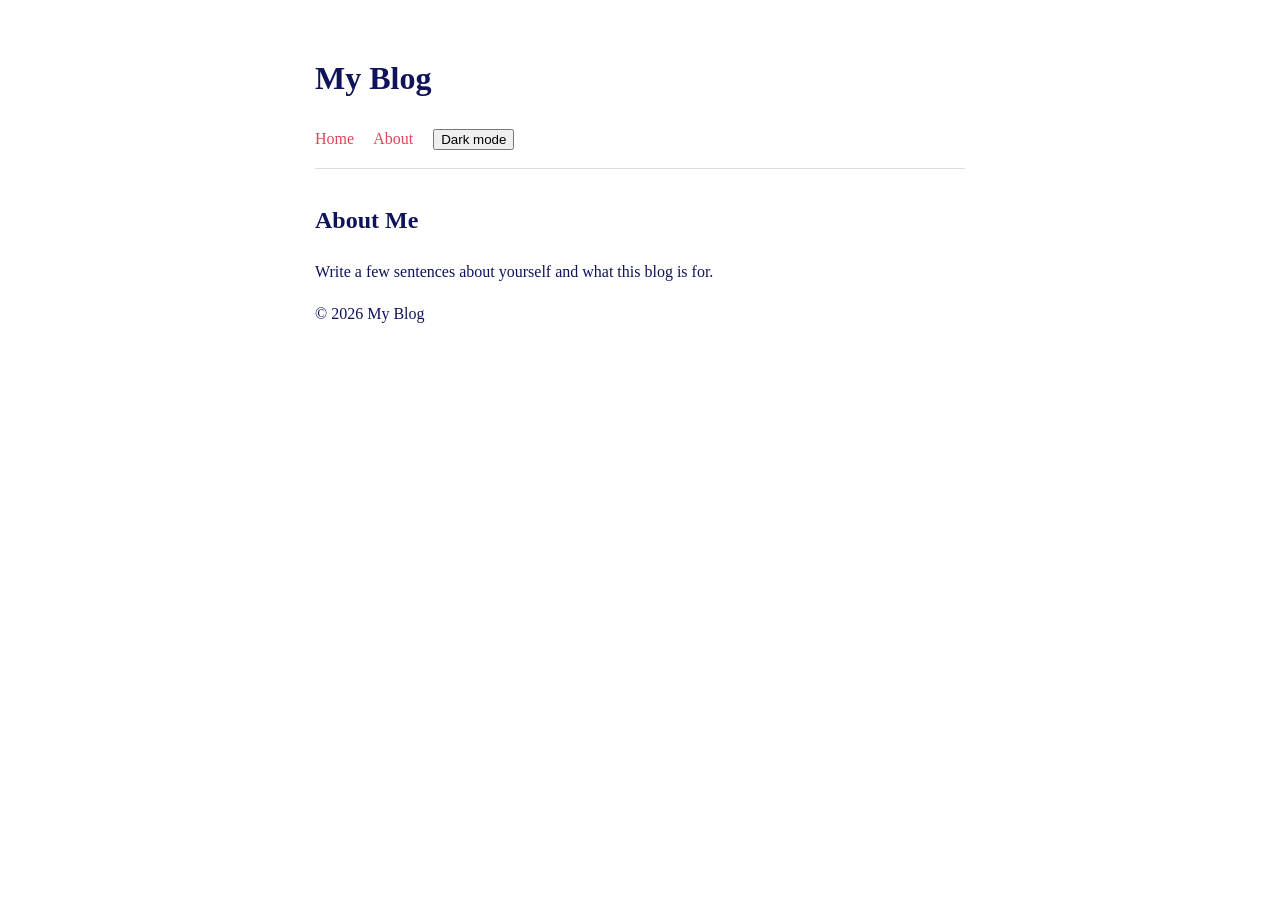
==== about.html @ 143b5daa "Initial commit" ====
<!DOCTYPE html>
<html lang="en">
<head>
  <meta charset="UTF-8">
  <meta name="viewport" content="width=device-width, initial-scale=1">
  <title>About - My Blog</title>
  <link rel="stylesheet" href="style.css">
</head>
<body>
  <header>
    <h1>My Blog</h1>
    <nav>
      <a href="index.html">Home</a>
      <a href="about.html">About</a>
        <button id="theme-toggle">Dark mode</button>
    </nav>
  </header>

  <main>
    <h2>About Me</h2>
    <p>Write a few sentences about yourself and what this blog is for.</p>
  </main>

  <footer>
    <p>&copy; 2026 My Blog</p>
  </footer>
<script src="script.js"></script>
</body>
</html>
---- style.css ----
body {
  font-family: Georgia, serif;
  max-width: 650px;
  margin: 0 auto;
  padding: 2rem 1rem;
  line-height: 1.6;
  color: #0F1359;
}

header { border-bottom: 1px solid #ddd; margin-bottom: 2rem; }
.date { color: #7CB8E1; font-size: 0.9rem; }
article { margin-bottom: 2rem; }

nav a {
  margin-right: 1rem;
  color: #E14458;
  text-decoration: none;
}

nav a:hover {
  text-decoration: underline;
}

header {
  padding-bottom: 1rem;
}

body.dark {
  background: #1a1a1a;
  color: #829CE7;
}

body.dark header {
  border-bottom-color: #444;
}

body.dark nav a {
  color: #E14458;
}

@media (max-width: 600px) {
  body {
    padding: 1rem;
    font-size: 1.05rem;
  }

  h1 {
    font-size: 1.8rem;
  }

  nav a {
    display: inline-block;
    padding: 0.5rem 0;
  }
}
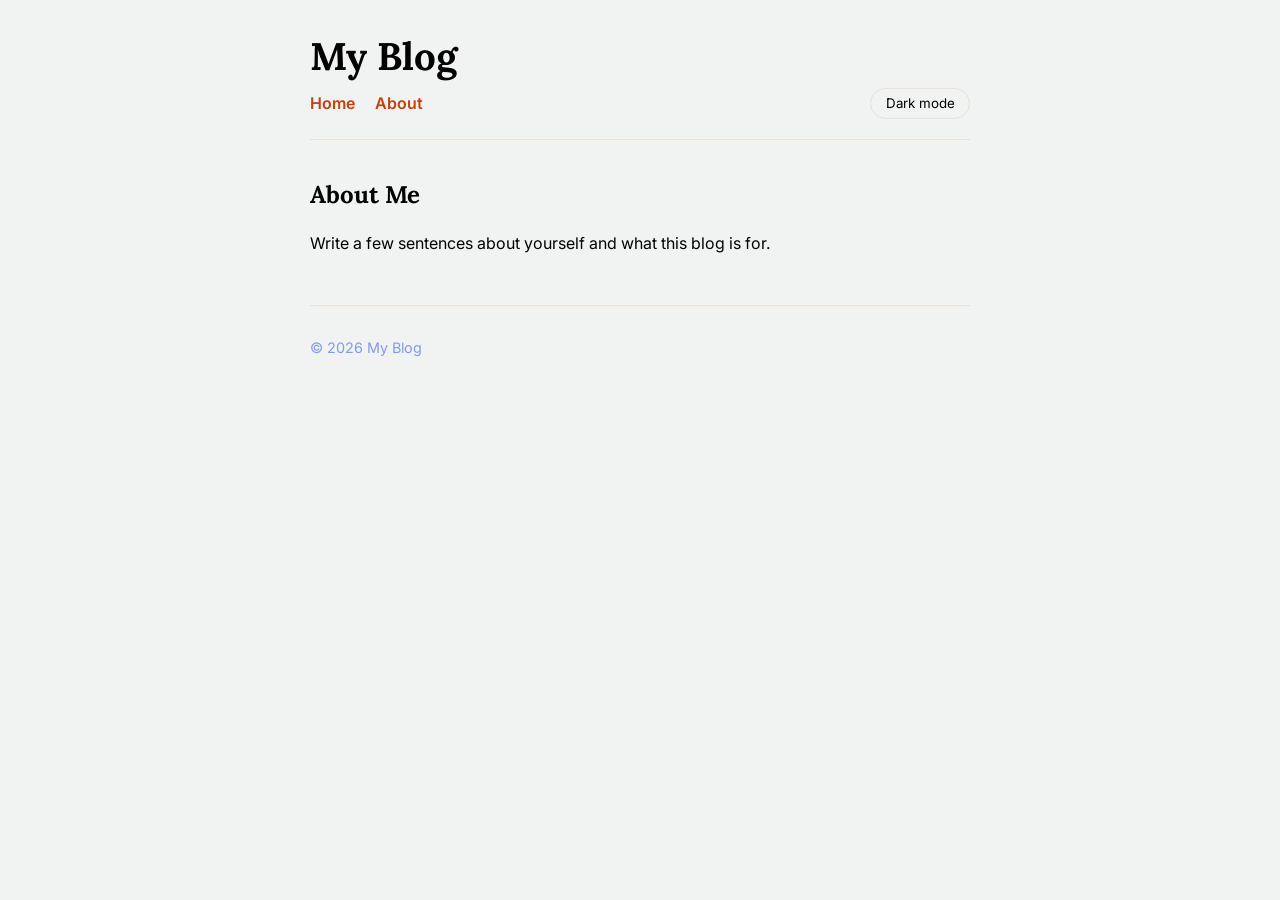
==== commit a6d466e6: "Remove IDE settings" ====
--- a/about.html
+++ b/about.html
@@ -4,6 +4,9 @@
   <meta charset="UTF-8">
   <meta name="viewport" content="width=device-width, initial-scale=1">
   <title>About - My Blog</title>
+    <link rel="preconnect" href="https://fonts.googleapis.com">
+<link rel="preconnect" href="https://fonts.gstatic.com" crossorigin>
+<link href="https://fonts.googleapis.com/css2?family=Lora:wght@400;600&family=Inter:wght@400;600&display=swap" rel="stylesheet">
   <link rel="stylesheet" href="style.css">
 </head>
 <body>
--- a/style.css
+++ b/style.css
@@ -1,55 +1,120 @@
-body {
-  font-family: Georgia, serif;
-  max-width: 650px;
-  margin: 0 auto;
-  padding: 2rem 1rem;
-  line-height: 1.6;
-  color: #0F1359;
+:root {
+  --bg: #f1f2f2;
+  --text: ##0F1359;
+  --muted: #829CE7;
+  --accent: #c2410c;
+  --card: #ffffff;
+  --border: #e7e1d6;
 }
 
-header { border-bottom: 1px solid #ddd; margin-bottom: 2rem; }
-.date { color: #7CB8E1; font-size: 0.9rem; }
-article { margin-bottom: 2rem; }
+body.dark {
+  --bg: #16181d;
+  --text: #e8e6e3;
+  --muted: #9a9a9a;
+  --accent: #fb923c;
+  --card: #1f2229;
+  --border: #2d313a;
+}
+
+* {
+  box-sizing: border-box;
+}
+
+body {
+  font-family: "Inter", sans-serif;
+  background: var(--bg);
+  color: var(--text);
+  max-width: 700px;
+  margin: 0 auto;
+  padding: 2rem 1.25rem;
+  line-height: 1.7;
+  transition: background 0.3s, color 0.3s;
+}
+
+h1, h2 {
+  font-family: "Lora", serif;
+  line-height: 1.25;
+}
+
+h1 {
+  font-size: 2.4rem;
+  margin: 0 0 0.5rem;
+}
+
+header {
+  border-bottom: 1px solid var(--border);
+  padding-bottom: 1.25rem;
+  margin-bottom: 2.5rem;
+}
+
+nav {
+  display: flex;
+  align-items: center;
+  gap: 1.25rem;
+}
 
 nav a {
-  margin-right: 1rem;
-  color: #E14458;
+  color: var(--accent);
   text-decoration: none;
+  font-weight: 600;
 }
 
 nav a:hover {
   text-decoration: underline;
 }
 
-header {
-  padding-bottom: 1rem;
+nav button {
+  margin-left: auto;
+  background: transparent;
+  color: var(--text);
+  border: 1px solid var(--border);
+  border-radius: 999px;
+  padding: 0.4rem 0.9rem;
+  font-family: inherit;
+  cursor: pointer;
 }
 
-body.dark {
-  background: #1a1a1a;
-  color: #829CE7;
+nav button:hover {
+  border-color: var(--accent);
 }
 
-body.dark header {
-  border-bottom-color: #444;
+article {
+  background: var(--card);
+  border: 1px solid var(--border);
+  border-radius: 12px;
+  padding: 1.5rem;
+  margin-bottom: 1.5rem;
+  transition: transform 0.2s, box-shadow 0.2s;
 }
 
-body.dark nav a {
-  color: #E14458;
+article:hover {
+  transform: translateY(-3px);
+  box-shadow: 0 8px 20px rgba(0, 0, 0, 0.08);
+}
+
+article h2 {
+  margin-top: 0;
+}
+
+.date {
+  color: var(--muted);
+  font-size: 0.85rem;
+}
+
+footer {
+  border-top: 1px solid var(--border);
+  margin-top: 3rem;
+  padding-top: 1rem;
+  color: var(--muted);
+  font-size: 0.9rem;
 }
 
 @media (max-width: 600px) {
-  body {
-    padding: 1rem;
-    font-size: 1.05rem;
+  h1 {
+    font-size: 1.9rem;
   }
 
-  h1 {
-    font-size: 1.8rem;
-  }
-
-  nav a {
-    display: inline-block;
-    padding: 0.5rem 0;
+  article {
+    padding: 1.1rem;
   }
 }
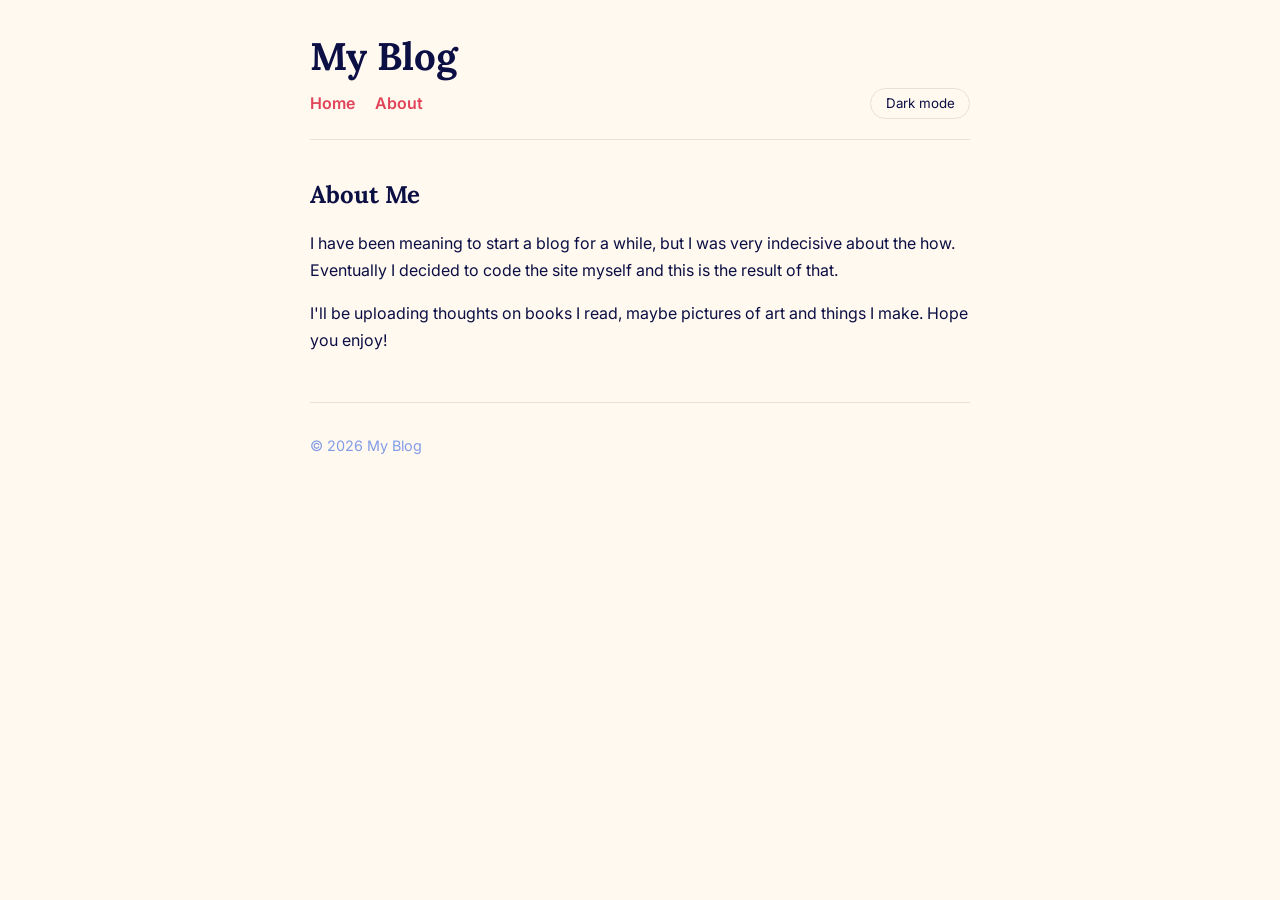
==== commit d47106c2: "Remove IDE settings" ====
--- a/about.html
+++ b/about.html
@@ -21,7 +21,9 @@
 
   <main>
     <h2>About Me</h2>
-    <p>Write a few sentences about yourself and what this blog is for.</p>
+    <p>I have been meaning to start a blog for a while, but I was very indecisive about the how.
+        Eventually I decided to code the site myself and this is the result of that.</p>
+    <p>I'll be uploading thoughts on books I read, maybe pictures of art and things I make. Hope you enjoy!</p>
   </main>
 
   <footer>
--- a/style.css
+++ b/style.css
@@ -1,17 +1,17 @@
 :root {
-  --bg: #f1f2f2;
-  --text: ##0F1359;
+  --bg: #fff9f0;
+  --text: #0c0f44;
   --muted: #829CE7;
-  --accent: #c2410c;
-  --card: #ffffff;
+  --accent: #E14458;
+  --card: #fffdfa;
   --border: #e7e1d6;
 }
 
 body.dark {
   --bg: #16181d;
-  --text: #e8e6e3;
-  --muted: #9a9a9a;
-  --accent: #fb923c;
+  --text: #7CB8E1;
+  --muted: #D9B0BC;
+  --accent: #E14458;
   --card: #1f2229;
   --border: #2d313a;
 }
@@ -109,6 +109,71 @@
   font-size: 0.9rem;
 }
 
+.hero {
+  padding: 2.5rem 0 3rem;
+  margin-bottom: 2rem;
+
+}
+
+.eyebrow {
+  color: var(--accent);
+  font-weight: 600;
+  font-size: 0.85rem;
+  letter-spacing: 0.12em;
+  text-transform: uppercase;
+  margin: 0 0 0.5rem;
+}
+
+.hero h2 {
+  font-size: clamp(2rem, 6vw, 3.2rem);
+  margin: 0 0 1rem;
+}
+
+.lead {
+  font-size: 1.15rem;
+  color: var(--muted);
+  max-width: 34rem;
+  margin: 0 0 1.5rem;
+}
+
+.button {
+  display: inline-block;
+  background: var(--accent);
+  color: var(--bg);
+  padding: 0.7rem 1.4rem;
+  border-radius: 999px;
+  text-decoration: none;
+  font-weight: 600;
+  transition: transform 0.2s, box-shadow 0.2s;
+}
+
+.button:hover {
+  transform: translateY(-2px);
+  box-shadow: 0 6px 16px rgba(0, 0, 0, 0.15);
+}
+
+.button.secondary {
+  background: transparent;
+  color: var(--text);
+  border: 2px solid var(--border);
+  transition: transform 0.2s, box-shadow 0.2s;
+}
+
+.button.secondary:hover {
+  border-color: var(--accent);
+  box-shadow: none;
+}
+
+.hero-buttons {
+  display: flex;
+  gap: 0.75rem;
+  flex-wrap: wrap;
+}
+
+html {
+    scroll-behavior: smooth;
+}
+
 @media (max-width: 600px) {
   h1 {
     font-size: 1.9rem;
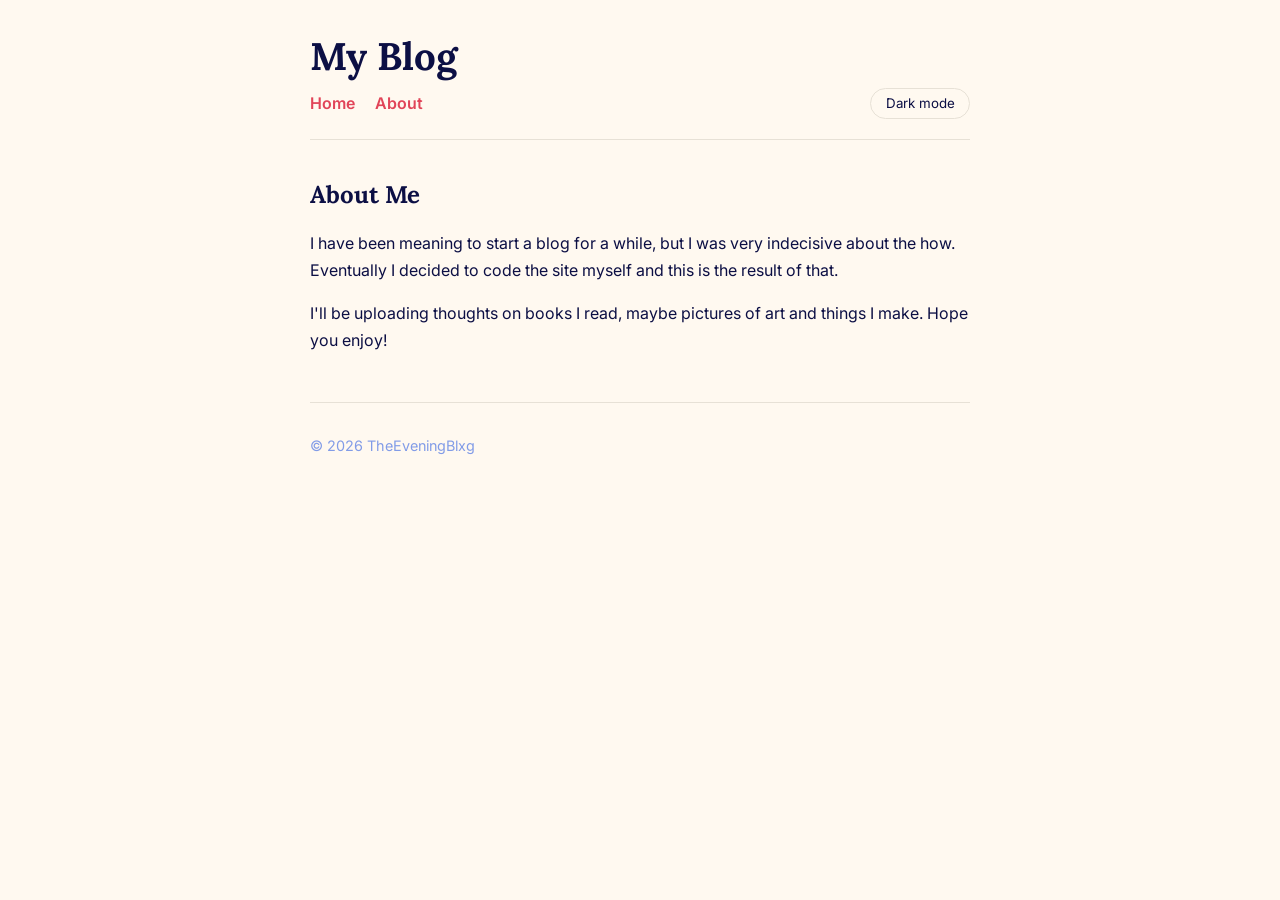
==== commit cf09f088: "Remove IDE settings" ====
--- a/about.html
+++ b/about.html
@@ -27,7 +27,7 @@
   </main>
 
   <footer>
-    <p>&copy; 2026 My Blog</p>
+    <p>&copy; 2026 TheEveningBlxg</p>
   </footer>
 <script src="script.js"></script>
 </body>
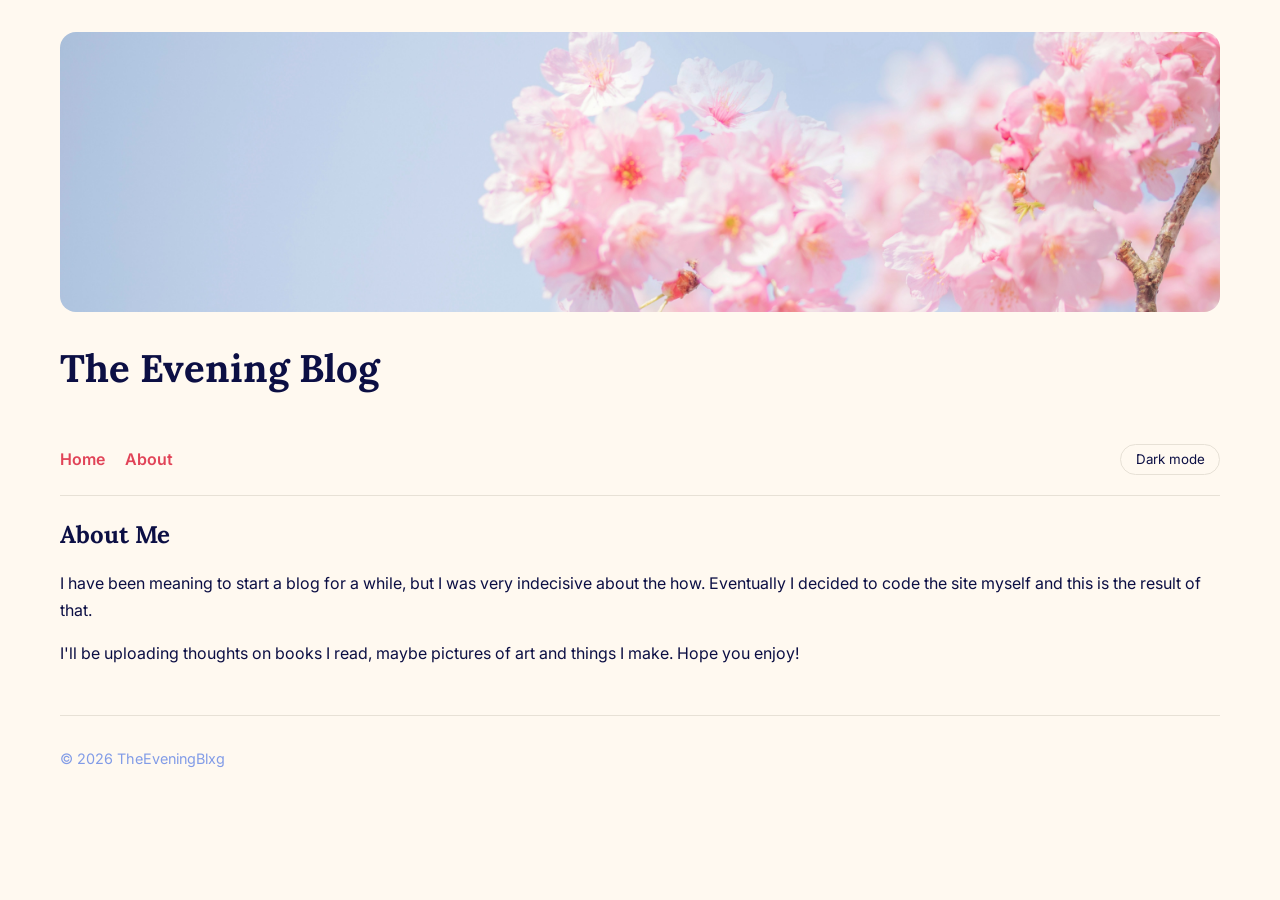
==== commit 04bffcff: "Remove IDE settings" ====
--- a/about.html
+++ b/about.html
@@ -3,15 +3,19 @@
 <head>
   <meta charset="UTF-8">
   <meta name="viewport" content="width=device-width, initial-scale=1">
-  <title>About - My Blog</title>
+  <title>About - The Evening Blog</title>
     <link rel="preconnect" href="https://fonts.googleapis.com">
 <link rel="preconnect" href="https://fonts.gstatic.com" crossorigin>
 <link href="https://fonts.googleapis.com/css2?family=Lora:wght@400;600&family=Inter:wght@400;600&display=swap" rel="stylesheet">
   <link rel="stylesheet" href="style.css">
 </head>
 <body>
+  <img class="banner" src="images/about-header.jpg" alt="Sakura flowers in spring">
+  <div class="site-title">
+    <h1>The Evening Blog</h1>
+  </div>
+
   <header>
-    <h1>My Blog</h1>
     <nav>
       <a href="index.html">Home</a>
       <a href="about.html">About</a>
--- a/style.css
+++ b/style.css
@@ -24,7 +24,7 @@
   font-family: "Inter", sans-serif;
   background: var(--bg);
   color: var(--text);
-  max-width: 700px;
+  max-width: 1200px;
   margin: 0 auto;
   padding: 2rem 1.25rem;
   line-height: 1.7;
@@ -41,10 +41,31 @@
   margin: 0 0 0.5rem;
 }
 
+.banner {
+  width: 100%;
+  height: 260px;
+  object-fit: cover;
+  border-radius: 16px;
+  display: flex;
+  align-items: flex-end;
+  margin-bottom: 1rem;
+  min-height: 280px
+}
+
+.site-title {
+    padding-top: 1rem;
+}
+
 header {
+  position: sticky;
+  top: 0;
+  z-index: 100;
+  background: var(--bg);
   border-bottom: 1px solid var(--border);
   padding-bottom: 1.25rem;
-  margin-bottom: 2.5rem;
+  margin-bottom: 1.5rem;
+  padding-top: 1.25rem;
+  margin-top: 2rem;
 }
 
 nav {
@@ -174,6 +195,16 @@
     scroll-behavior: smooth;
 }
 
+.posts {
+  display: grid;
+  grid-template-columns: repeat(auto-fit, minmax(300px, 1fr));
+  gap: 1.5rem;
+}
+
+.posts article {
+  margin-bottom: 0;
+}
+
 @media (max-width: 600px) {
   h1 {
     font-size: 1.9rem;
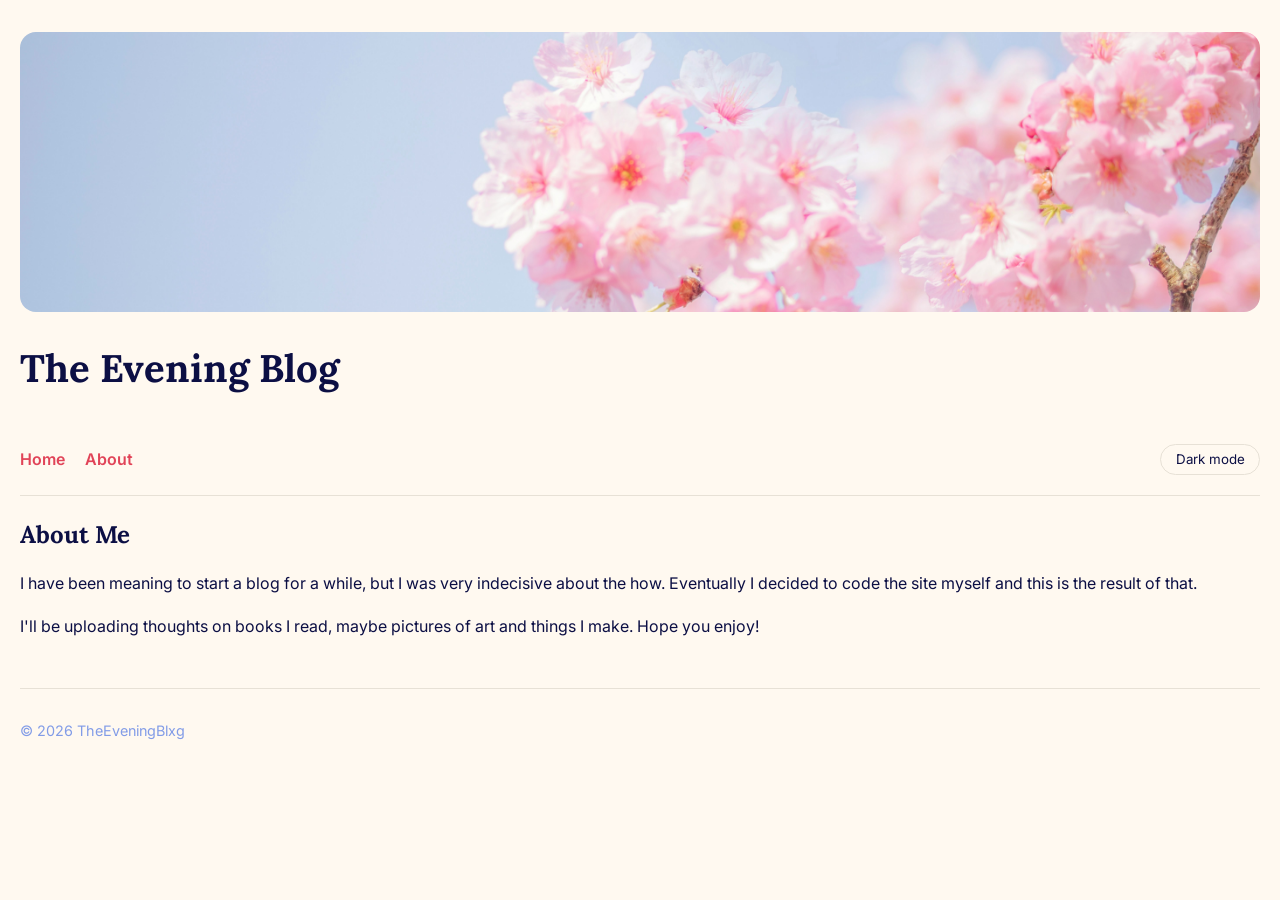
==== commit 7465540d: "heading images and wider fit" ====
--- a/about.html
+++ b/about.html
@@ -10,7 +10,7 @@
   <link rel="stylesheet" href="style.css">
 </head>
 <body>
-  <img class="banner" src="images/about-header.jpg" alt="Sakura flowers in spring">
+  <img class="banner" src="images/about-header.jpg" alt="Sakura in the spring">
   <div class="site-title">
     <h1>The Evening Blog</h1>
   </div>
--- a/style.css
+++ b/style.css
@@ -24,7 +24,7 @@
   font-family: "Inter", sans-serif;
   background: var(--bg);
   color: var(--text);
-  max-width: 1200px;
+  max-width: 1500px;
   margin: 0 auto;
   padding: 2rem 1.25rem;
   line-height: 1.7;
@@ -49,11 +49,11 @@
   display: flex;
   align-items: flex-end;
   margin-bottom: 1rem;
-  min-height: 280px
+  min-height: 280px;
 }
 
 .site-title {
-    padding-top: 1rem;
+  padding-top: 1rem;
 }
 
 header {
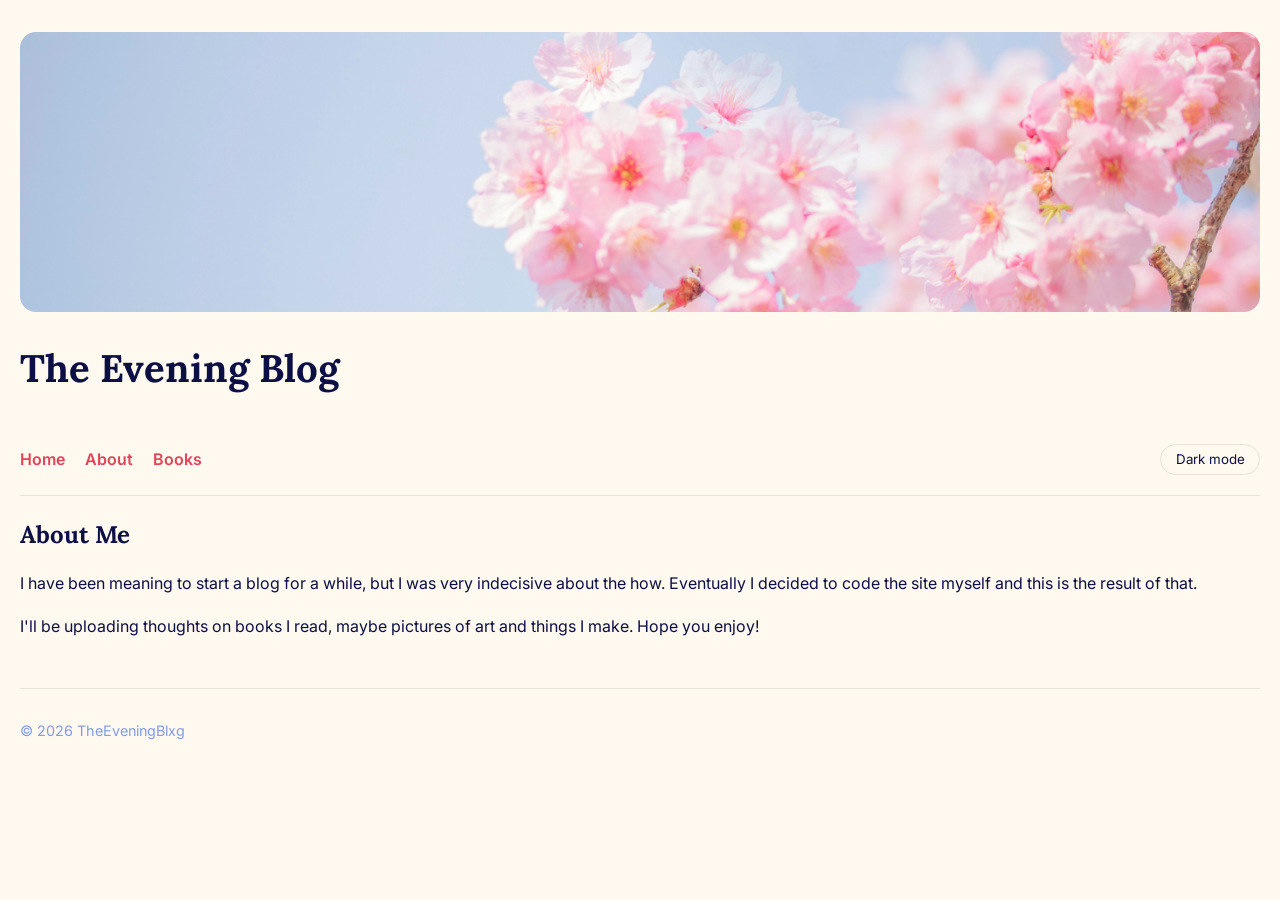
==== commit ff0117fb: "more images and added Book section and first book review" ====
--- a/about.html
+++ b/about.html
@@ -19,6 +19,7 @@
     <nav>
       <a href="index.html">Home</a>
       <a href="about.html">About</a>
+      <a href="books.html">Books</a>
         <button id="theme-toggle">Dark mode</button>
     </nav>
   </header>
@@ -28,6 +29,8 @@
     <p>I have been meaning to start a blog for a while, but I was very indecisive about the how.
         Eventually I decided to code the site myself and this is the result of that.</p>
     <p>I'll be uploading thoughts on books I read, maybe pictures of art and things I make. Hope you enjoy!</p>
+
+
   </main>
 
   <footer>
--- a/style.css
+++ b/style.css
@@ -24,7 +24,7 @@
   font-family: "Inter", sans-serif;
   background: var(--bg);
   color: var(--text);
-  max-width: 1500px;
+  max-width: 1800px;
   margin: 0 auto;
   padding: 2rem 1.25rem;
   line-height: 1.7;
@@ -117,6 +117,45 @@
   margin-top: 0;
 }
 
+.full-post {
+  display: grid;
+  grid-template-columns: 1fr;
+  gap: 1.5rem;
+}
+
+.full-post:hover {
+  transform: none;
+  box-shadow: none;
+}
+
+.full-post p {
+  font-size: 1.1rem;
+  line-height: 1.8;
+  max-width: 65ch;
+  margin: 0 0 1.4rem;
+}
+
+.full-post h3 {
+  font-family: "Lora", serif;
+  font-size: 1.5rem;
+  margin: 2.2rem 0 0.8rem;
+}
+
+.full-post img {
+  width: 100%;
+  border-radius: 12px;
+  margin: 1.5rem 0;
+}
+
+article h2 a {
+  color: inherit;
+  text-decoration: none;
+}
+
+article h2 a:hover {
+  color: var(--accent);
+}
+
 .date {
   color: var(--muted);
   font-size: 0.85rem;
@@ -131,7 +170,12 @@
 }
 
 .hero {
-  padding: 2.5rem 0 3rem;
+  background-image: linear-gradient(rgba(0, 0, 0, 0.5), rgba(0, 0, 0, 0.5)), url("images/hero-bgr.jpg");
+  background-size: cover;
+  background-position: center;
+  color: #fff;
+  padding: 4rem 2rem;
+  border-radius: 16px;
   margin-bottom: 2rem;
 
 }
@@ -175,7 +219,7 @@
 
 .button.secondary {
   background: transparent;
-  color: var(--text);
+  color: var(--muted);
   border: 2px solid var(--border);
   transition: transform 0.2s, box-shadow 0.2s;
 }
